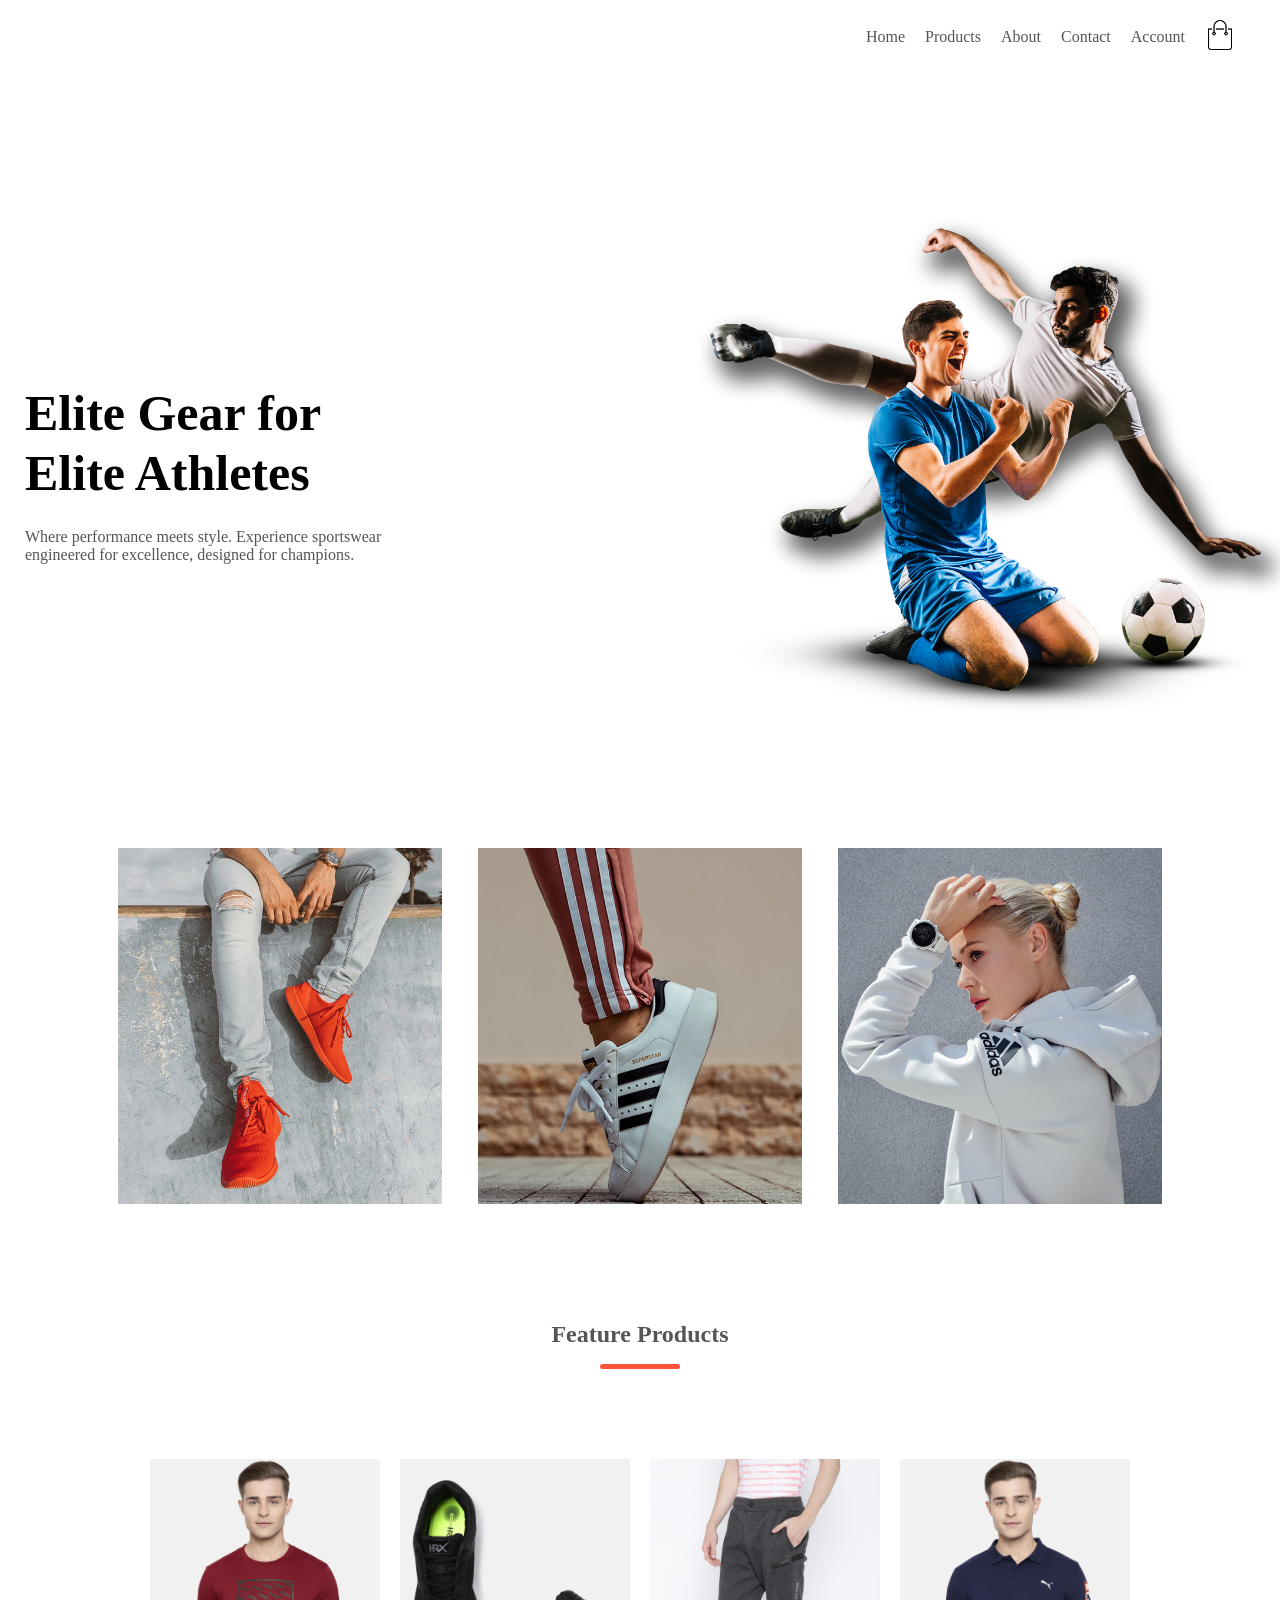
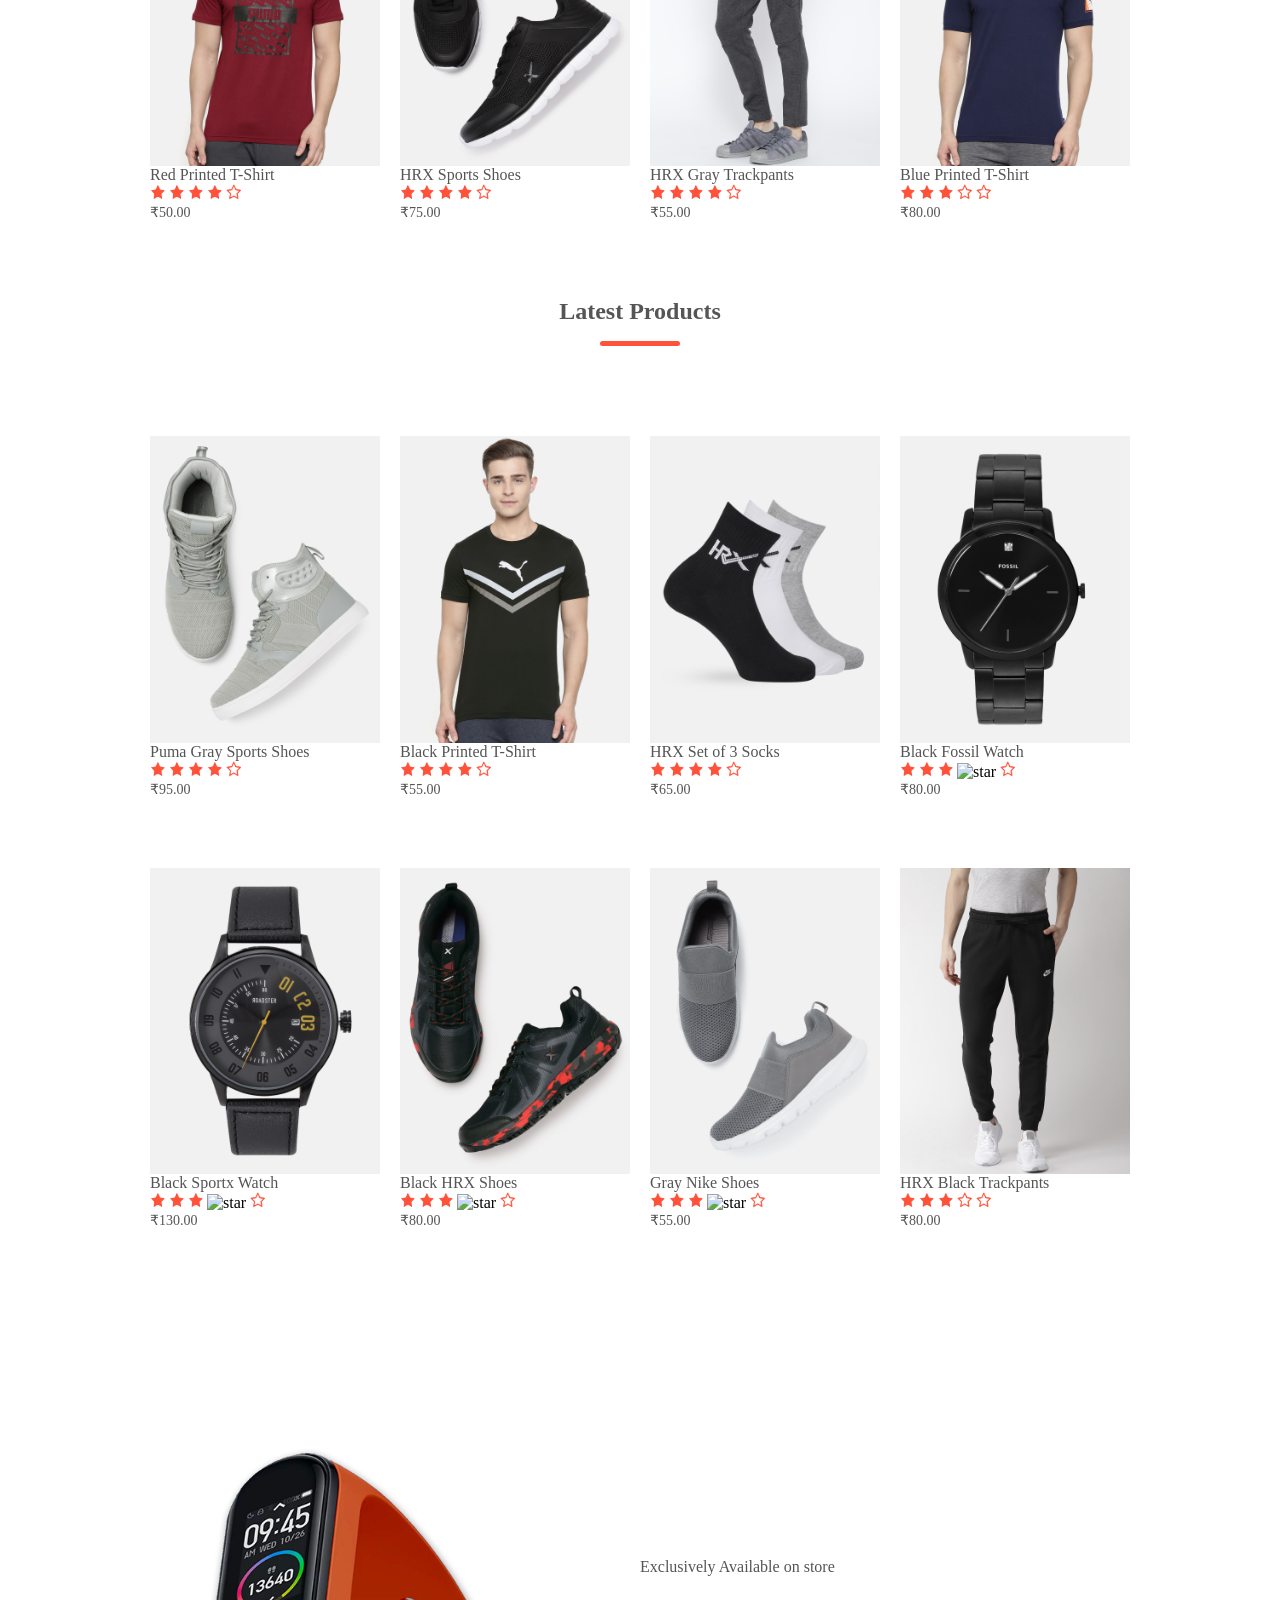
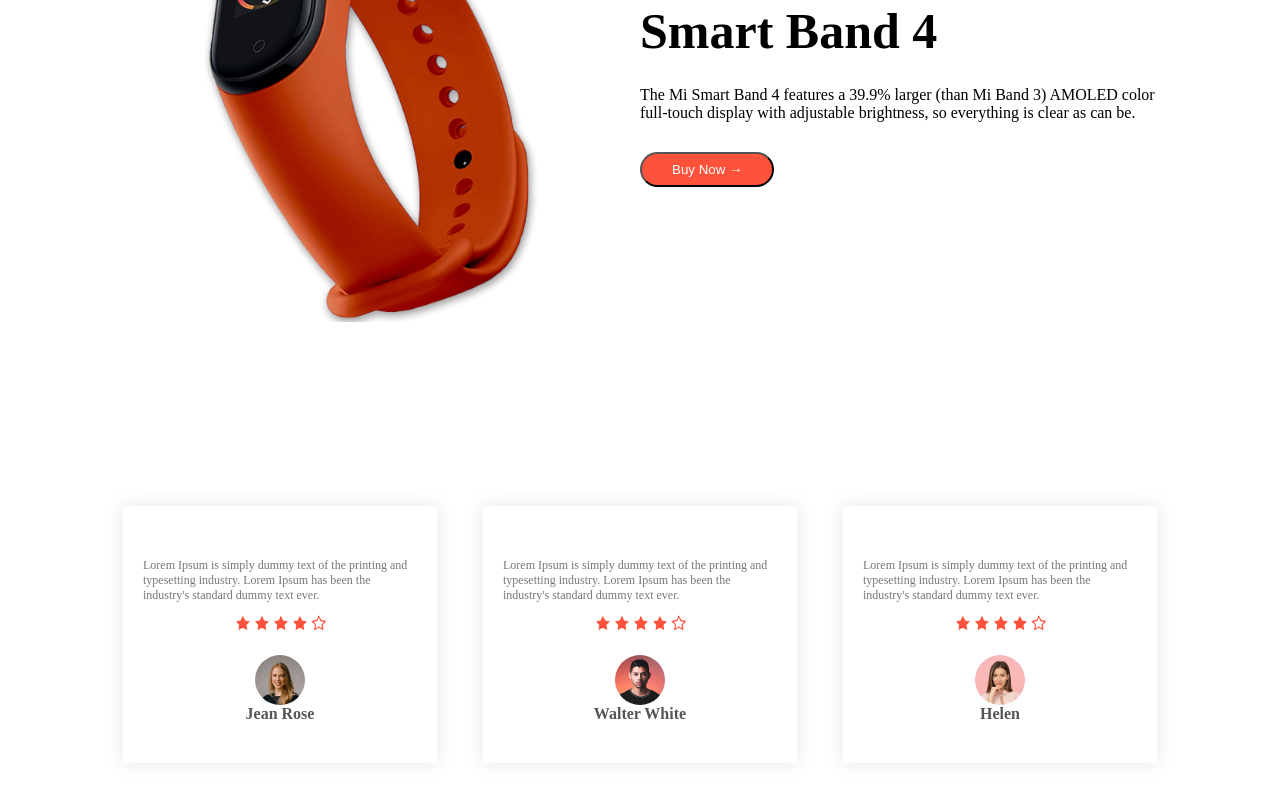
==== index.html @ 8d2226b0 "testimonial is done" ====
<!DOCTYPE html>
<html lang="en">
<head>
    <meta charset="UTF-8">
    <meta name="viewport" content="width=device-width, initial-scale=1.0">
    <title>E-commerce website</title>
    <link href="style.css" rel="stylesheet">
</head>
<body>
    <!-- header section  -->
    <div class="header">
        <div class="container">
            <div class="navbar">
                <a href="">Home</a>
                <a href="">Products</a>
                <a href="">About</a>
                <a href="">Contact</a>
                <a href="">Account</a>
                <a href=""> 
                    <img src="images/cart.png" alt="cart images" id="cartimage">
                </a>
            </div>
        
        <div class="headerContent">
            <div class="headerContentItem">
              <h1> Elite Gear for <br> Elite Athletes</h1>
               <p>
                     Where performance meets style. Experience sportswear<br>
                     engineered for excellence, designed for champions.
                </p>
            </div>
            <div class="headerContentItem">
               <img src="images/image1.png" alt="image">
            </div>
        </div>
        </div>
    </div>
    <!--  featured categories  -->
      <div class=" categories">
        <div class="small-container">
            <div class="row">
            
                <img src="images/category-1.jpg" alt="categorie image"/>  
                
                <img src="images/category-2.jpg" alt="categorie image"/>
                
                <img src="images/category-3.jpg" alt="categorie image"/>
              </div>
        </div>
      </div>

      <!-------------- Our Featured Products -------------->
     <div class="feature-products">
        <h2>Feature Products</h2>
            <div class="customUnderlineContainer">
                <div class="customUnderLine"></div>
            </div>
            <div class="product-container">
                <div class="products-card">
                    <img src="images/product-1.jpg " alt="product image">
                    <span class="product-title">Red Printed T-Shirt</span>
                    <div class="starimg">
                       <span class="rating"> <img src="images/star.png" alt="star"></span>
                       <span class="rating"> <img src="images/star.png" alt="star"></span>
                       <span class="rating" > <img src="images/star.png" alt="star"></span>
                       <span class="rating"> <img src="images/star.png" alt="star"></span>
                       <span class="rating"> <img src="images/emptyStar.png" alt="star"></span>
                    </div>
                    <span class="product-pricing">₹50.00</span>
                </div>


                <div class="products-card">
                    <img src="images/product-2.jpg " alt="product image">
                    <span class="product-title">HRX Sports Shoes</span>
                    <div class="starimg">
                       <span class="rating"> <img src="images/star.png" alt="star"></span>
                       <span class="rating"> <img src="images/star.png" alt="star"></span>
                       <span class="rating" > <img src="images/star.png" alt="star"></span>
                       <span class="rating"> <img src="images/star.png" alt="star"></span>
                       <span class="rating"> <img src="images/emptyStar.png" alt="star"></span>
                    </div>
                    <span class="product-pricing">₹75.00</span>
                </div>

                <div class="products-card">
                    <img src="images/product-3.jpg " alt="product image">
                    <span class="product-title">HRX Gray Trackpants</span>
                    <div class="starimg">
                       <span class="rating"> <img src="images/star.png" alt="star"></span>
                       <span class="rating"> <img src="images/star.png" alt="star"></span>
                       <span class="rating" > <img src="images/star.png" alt="star"></span>
                       <span class="rating"> <img src="images/star.png" alt="star"></span>
                       <span class="rating"> <img src="images/emptyStar.png" alt="star"></span>
                    </div>
                    <span class="product-pricing">₹55.00</span>
                </div>

                <div class="products-card">
                    <img src="images/product-4.jpg " alt="product image">
                    <span class="product-title">Blue Printed T-Shirt</span>
                    <div class="starimg">
                       <span class="rating"> <img src="images/star.png" alt="star"></span>
                       <span class="rating"> <img src="images/star.png" alt="star"></span>
                       <span class="rating" > <img src="images/star.png" alt="star"></span>
                       <span class="rating"> <img src="images/emptyStar.png" alt="star"></span>
                       <span class="rating"> <img src="images/emptyStar.png" alt="star"></span>
                    </div>
                    <span class="product-pricing">₹80.00</span>
                </div>
                
            </div>
     </div>

     <!-- -------------Latest Products ------------------->
      <div class="feature-products">
        <h2>Latest Products</h2>
            <div class="customUnderlineContainer">
                <div class="customUnderLine"></div>
            </div>
            <div class="product-container">
                <div class="products-card">
                    <img src="images/product-5.jpg " alt="product image">
                    <span class="product-title">Puma Gray Sports Shoes</span>
                    <div class="starimg">
                       <span class="rating"> <img src="images/star.png" alt="star"></span>
                       <span class="rating"> <img src="images/star.png" alt="star"></span>
                       <span class="rating" > <img src="images/star.png" alt="star"></span>
                       <span class="rating"> <img src="images/star.png" alt="star"></span>
                       <span class="rating"> <img src="images/emptyStar.png" alt="star"></span>
                    </div>
                    <span class="product-pricing">₹95.00</span>
                </div>


                <div class="products-card">
                    <img src="images/product-6.jpg " alt="product image">
                    <span class="product-title">Black Printed T-Shirt</span>
                    <div class="starimg">
                       <span class="rating"> <img src="images/star.png" alt="star"></span>
                       <span class="rating"> <img src="images/star.png" alt="star"></span>
                       <span class="rating" > <img src="images/star.png" alt="star"></span>
                       <span class="rating"> <img src="images/star.png" alt="star"></span>
                       <span class="rating"> <img src="images/emptyStar.png" alt="star"></span>
                    </div>
                    <span class="product-pricing">₹55.00</span>
                </div>

                <div class="products-card">
                    <img src="images/product-7.jpg " alt="product image">
                    <span class="product-title">HRX Set of 3 Socks</span>
                    <div class="starimg">
                       <span class="rating"> <img src="images/star.png" alt="star"></span>
                       <span class="rating"> <img src="images/star.png" alt="star"></span>
                       <span class="rating" > <img src="images/star.png" alt="star"></span>
                       <span class="rating"> <img src="images/star.png" alt="star"></span>
                       <span class="rating"> <img src="images/emptyStar.png" alt="star"></span>
                    </div>
                    <span class="product-pricing">₹65.00</span>
                </div>

                <div class="products-card">
                    <img src="images/product-8.jpg " alt="product image">
                    <span class="product-title">Black Fossil Watch</span>
                    <div class="starimg">
                       <span class="rating"> <img src="images/star.png" alt="star"></span>
                       <span class="rating"> <img src="images/star.png" alt="star"></span>
                       <span class="rating" > <img src="images/star.png" alt="star"></span>
                       <span class="rating"> <img src="images/Star.png" alt="star"></span>
                       <span class="rating"> <img src="images/emptyStar.png" alt="star"></span>
                    </div>
                    <span class="product-pricing">₹80.00</span>
                </div>

                <div class="products-card">
                    <img src="images/product-9.jpg " alt="product image">
                    <span class="product-title">Black Sportx Watch</span>
                    <div class="starimg">
                       <span class="rating"> <img src="images/star.png" alt="star"></span>
                       <span class="rating"> <img src="images/star.png" alt="star"></span>
                       <span class="rating" > <img src="images/star.png" alt="star"></span>
                       <span class="rating"> <img src="images/Star.png" alt="star"></span>
                       <span class="rating"> <img src="images/emptyStar.png" alt="star"></span>
                    </div>
                    <span class="product-pricing">₹130.00</span>
                </div>
                <div class="products-card">
                    <img src="images/product-10.jpg " alt="product image">
                    <span class="product-title">Black HRX Shoes</span>
                    <div class="starimg">
                       <span class="rating"> <img src="images/star.png" alt="star"></span>
                       <span class="rating"> <img src="images/star.png" alt="star"></span>
                       <span class="rating" > <img src="images/star.png" alt="star"></span>
                       <span class="rating"> <img src="images/Star.png" alt="star"></span>
                       <span class="rating"> <img src="images/emptyStar.png" alt="star"></span>
                    </div>
                    <span class="product-pricing">₹80.00</span>
                </div>
                <div class="products-card">
                    <img src="images/product-11.jpg " alt="product image">
                    <span class="product-title">Gray Nike Shoes</span>
                    <div class="starimg">
                       <span class="rating"> <img src="images/star.png" alt="star"></span>
                       <span class="rating"> <img src="images/star.png" alt="star"></span>
                       <span class="rating" > <img src="images/star.png" alt="star"></span>
                       <span class="rating"> <img src="images/Star.png" alt="star"></span>
                       <span class="rating"> <img src="images/emptyStar.png" alt="star"></span>
                    </div>
                    <span class="product-pricing">₹55.00</span>
                </div>
                <div class="products-card">
                    <img src="images/product-12.jpg " alt="product image">
                    <span class="product-title">HRX Black Trackpants</span>
                    <div class="starimg">
                       <span class="rating"> <img src="images/star.png" alt="star"></span>
                       <span class="rating"> <img src="images/star.png" alt="star"></span>
                       <span class="rating" > <img src="images/star.png" alt="star"></span>
                       <span class="rating"> <img src="images/emptyStar.png" alt="star"></span>
                       <span class="rating"> <img src="images/emptyStar.png" alt="star"></span>
                    </div>
                    <span class="product-pricing">₹80.00</span>
                </div>
                
            </div>
     </div>

     <!-- Smart watch banner stuff -->
      <div class="smart-watch-banner">
        <div class="smart-container">
            <div class="smart-watch-img-container">
                <img src="images/exclusive.png" alt="smartwatch" >
            </div>
            <div class="smart-watch-banner-content">
                <p>Exclusively Available on store</p>
                <h1>Smart Band 4</h1>
                <span>The Mi Smart Band 4 features a 39.9% larger (than Mi Band 3) AMOLED color full-touch display with adjustable brightness, so everything is clear as can be.</span>
               
                <button class="buyNow">Buy Now →</button >
            </div>
        </div>
      </div>

      <!----------testimonial--------------->
      <div class="testimonialParentContainer">
        <div class="testimonialInnerContainer">
            <div class="testimonialCards">
                <p class="testimonialContent">Lorem Ipsum is simply dummy text of the printing and typesetting industry. Lorem Ipsum has been the industry's standard dummy text ever.</p>
                <div class="starimg">
                       <span class="rating"> <img src="images/star.png" alt="star"></span>
                       <span class="rating"> <img src="images/star.png" alt="star"></span>
                       <span class="rating" > <img src="images/star.png" alt="star"></span>
                       <span class="rating"> <img src="images/star.png" alt="star"></span>
                       <span class="rating"> <img src="images/emptyStar.png" alt="star"></span>
                    </div>
                    <img src="images/user-1.png" alt="userPhoto" class="testimonialCardsImg">
                    <h3 class="testimonialCardsName">Jean Rose</h3>
            </div>

            <div class="testimonialCards">
                <p class="testimonialContent">Lorem Ipsum is simply dummy text of the printing and typesetting industry. Lorem Ipsum has been the industry's standard dummy text ever.</p>
                <div class="starimg">
                       <span class="rating"> <img src="images/star.png" alt="star"></span>
                       <span class="rating"> <img src="images/star.png" alt="star"></span>
                       <span class="rating" > <img src="images/star.png" alt="star"></span>
                       <span class="rating"> <img src="images/star.png" alt="star"></span>
                       <span class="rating"> <img src="images/emptyStar.png" alt="star"></span>
                    </div>
                    <img src="images/user-2.png" alt="userPhoto" class="testimonialCardsImg">
                    <h3 class="testimonialCardsName">Walter White</h3>
            </div>

            <div class="testimonialCards">
                <p class="testimonialContent">Lorem Ipsum is simply dummy text of the printing and typesetting industry. Lorem Ipsum has been the industry's standard dummy text ever.</p>
                <div class="starimg">
                       <span class="rating"> <img src="images/star.png" alt="star"></span>
                       <span class="rating"> <img src="images/star.png" alt="star"></span>
                       <span class="rating" > <img src="images/star.png" alt="star"></span>
                       <span class="rating"> <img src="images/star.png" alt="star"></span>
                       <span class="rating"> <img src="images/emptyStar.png" alt="star"></span>
                    </div>
                    <img src="images/user-3.png" alt="userPhoto" class="testimonialCardsImg">
                    <h3 class="testimonialCardsName">Helen</h3>
            </div>
        </div>

        
        
      </div>
</body>
</html>
---- style.css ----
*{
    margin: 0;
    padding: 0;
}


/* header style */
.header {
    background-color: rgb(255,255,255,0.7);
}

.container {
    max-width: 1300px;
    margin: auto;
    padding: 0px 25px;
}

.navbar {
    display: flex;
    align-items: center;
    justify-content: flex-end;
    padding: 20px;
    gap: 20px
}

a{
    text-decoration: none;
    color: #555;
}

#cartimage{
    width: 30px;
    height: 30px;
}

.headerContent{
     margin-top: 70px;
    display: flex;
    align-items: center;
    flex-wrap: wrap;
    justify-content: space-around;
   
}

.headerContentItem{
      flex-basis: 50%;
    min-width: 300px;
}

.headerContentItem h1 {
    font-size: 50px;
    line-height: 60px;
    margin: 25px 0px;
}
.headerContentItem p {
    color: #555;
}

.headerContentItem img{
    width: 100%;
    padding: 50px;
}

    /* <!--  featured categories  --> */

.categories{
    margin: 70px 0px;
}

.small-container{
    max-width: 1080px;
    margin: auto;
    padding: 0px 25px ;
}

.row{
    display: flex;
    align-items: center;
    flex-wrap: wrap;
    justify-content: space-around;
}

.row img{
    flex-basis: 30%;
    min-width: 250px;
    margin-bottom: 30px;
}

/* <!------- Our Featured Products -----> */

.feature-products{
    max-width: 1000px;
    margin: auto;
    padding: 0% 25px;
    display: flex;
    flex-direction: column;
}

.feature-products h2{
    color: #555;
    line-height: 60px;
    text-align: center;
}

.customUnderlineContainer{
    display: flex;
    justify-content: center;
    margin-bottom: 80px;
}

.customUnderLine{
    width: 80px;
    height: 5px;
    background-color: #ff523b;
    border-radius: 10px;
}

.product-container{
    display:flex;
    flex-wrap: wrap;
    justify-content: space-around;
}

.products-card{
    display: flex;
    flex-direction: column;
    min-width: 200px;
    padding: 10px;
    margin-bottom: 50px; 
    flex-basis: calc(25% - 20px);
    margin-bottom: 50px;
    cursor: pointer;
    transition: transform 0.5s;
}

 .rating img{
   width: 15px; 
   height: 16px; 
} 

.product-title{
    color: #555;
}

.product-pricing{
    color: #555;
    font-size: 14px;
}

.products-card:hover{
    transform: translateY(-5px);
}

.smart-watch-banner{
    margin-top: 80px;
    background-color: rgb(255,255,255,0.7);
    padding: 30px 0px;
}

.smart-container{
    display: flex;
    flex-wrap: wrap;
    max-width: 1080px;
    margin: auto;
    padding: 0px 25px;
    justify-content: space-around;
    align-items: center;
    
}
.smart-watch-img-container{
    flex-basis: 50%;
    min-width: 300px;
}


.smart-watch-img-container img{
    max-width: 100%;
    padding: 50px 0;
}

.smart-watch-banner-content{
     flex-basis: 50%;
     min-width: 300px;
}

.smart-watch-banner-content p{
    color: #555;
}

.smart-watch-banner-content h1{
    font-size: 50px;
    line-height: 60px;
    margin: 25px 0;
    
}



.buyNow{
    background-color: #ff523b;
    color: #fff;
    padding: 8px 30px;
    margin: 30px 0;
    border-radius: 30px;
    cursor: pointer;
}

.buyNow:hover{
    background-color: #563434;
}


/* <!----------testimonial---------------> */
.testimonialParentContainer{
    padding-top: 100px;
}

.testimonialInnerContainer{
    max-width: 1080px;
    margin: auto;
    padding: 0px 25px;
    display: flex;
    align-items: center;
    justify-content: space-around;
    flex-wrap: wrap;
    
}

.testimonialCards{
     display: flex;
     flex-direction: column;
     align-items: center;
     cursor: pointer;
     padding: 40px 20px 40px;
     box-shadow: 0 0 20px 0px rgba(0, 0, 0, 0.1);
     cursor: pointer;
     transition: transform 0.5s;
     min-width: 250px;
     margin-bottom: 30px;
     flex-basis: calc(30% - 50px);
}

.testimonialContent{
    font-size: 12px;
    margin: 12px 0px;
    color: #777;
}

.testimonialCardsImg{
    width: 50px;
    margin-top: 20px;
    border-radius: 50%;
}

.testimonialCardsName{
    font-weight: 600;
    color: #555;
    font-size: 16px;
}
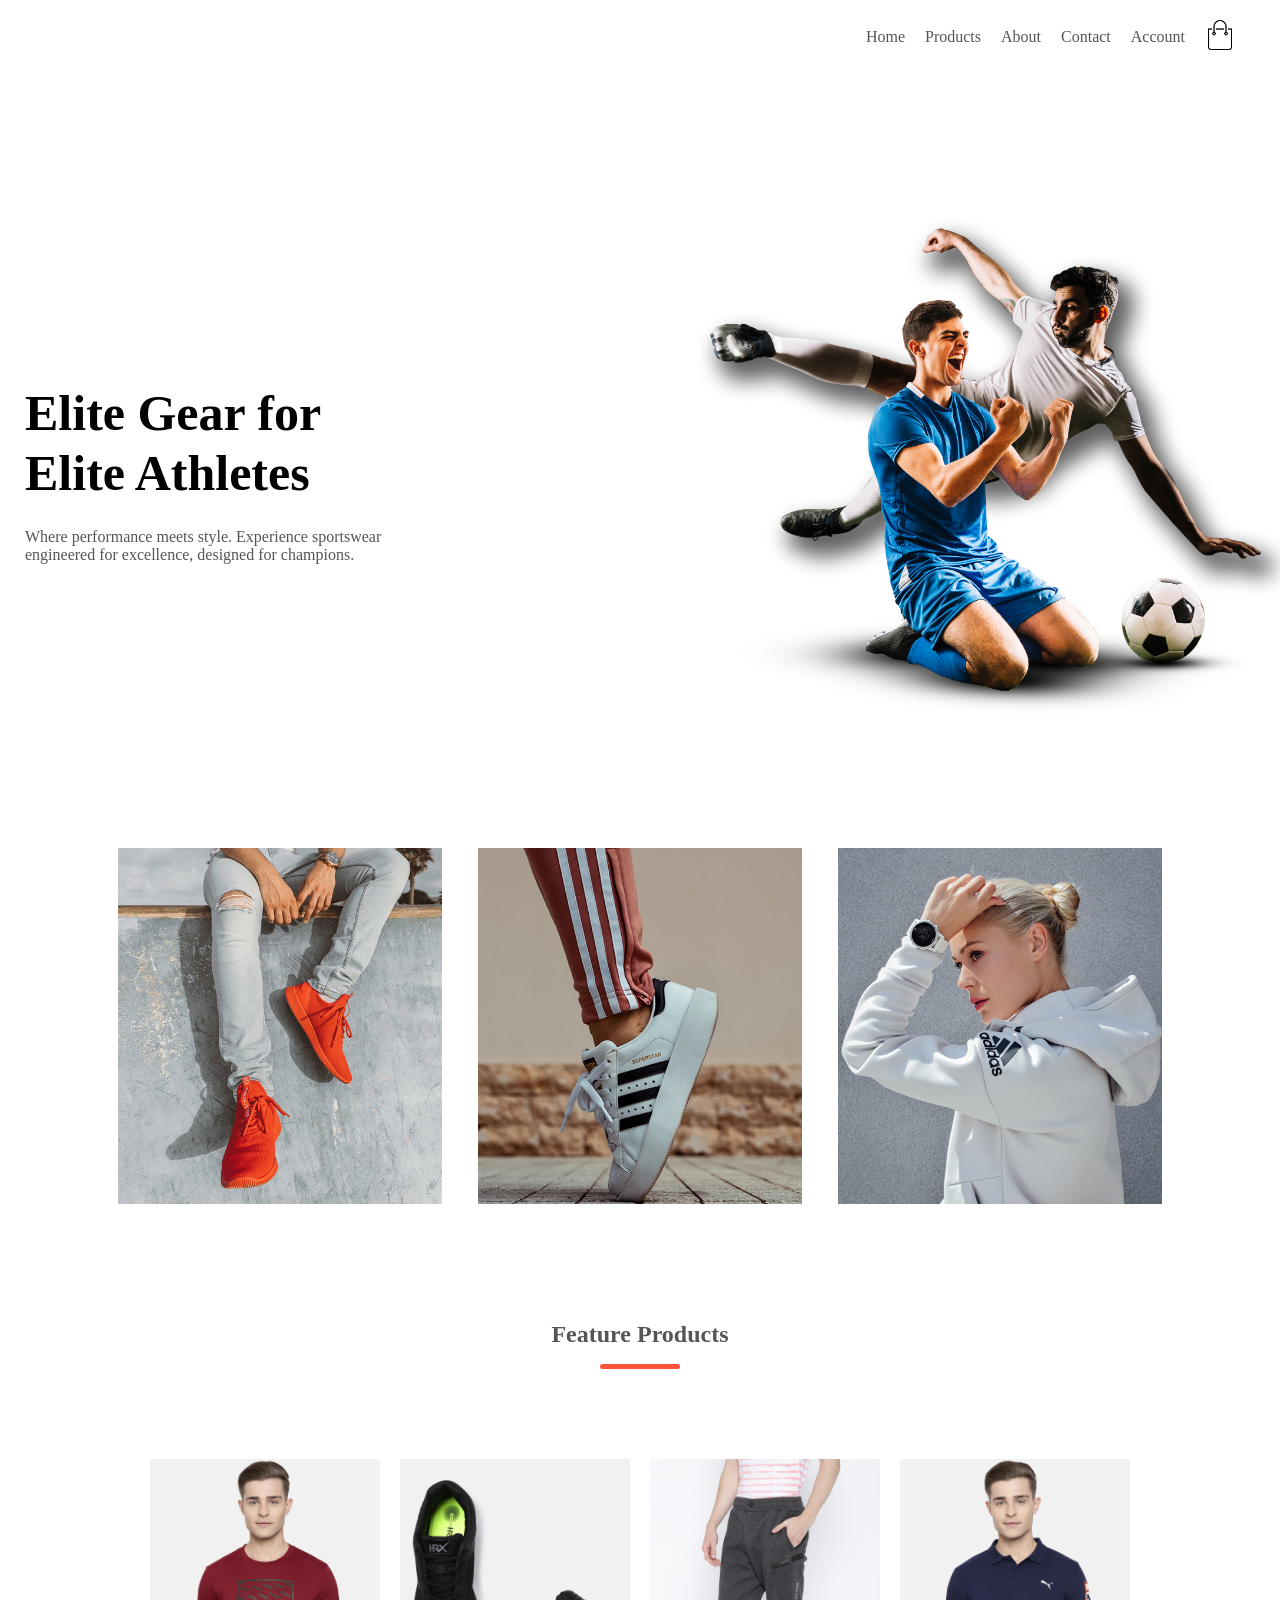
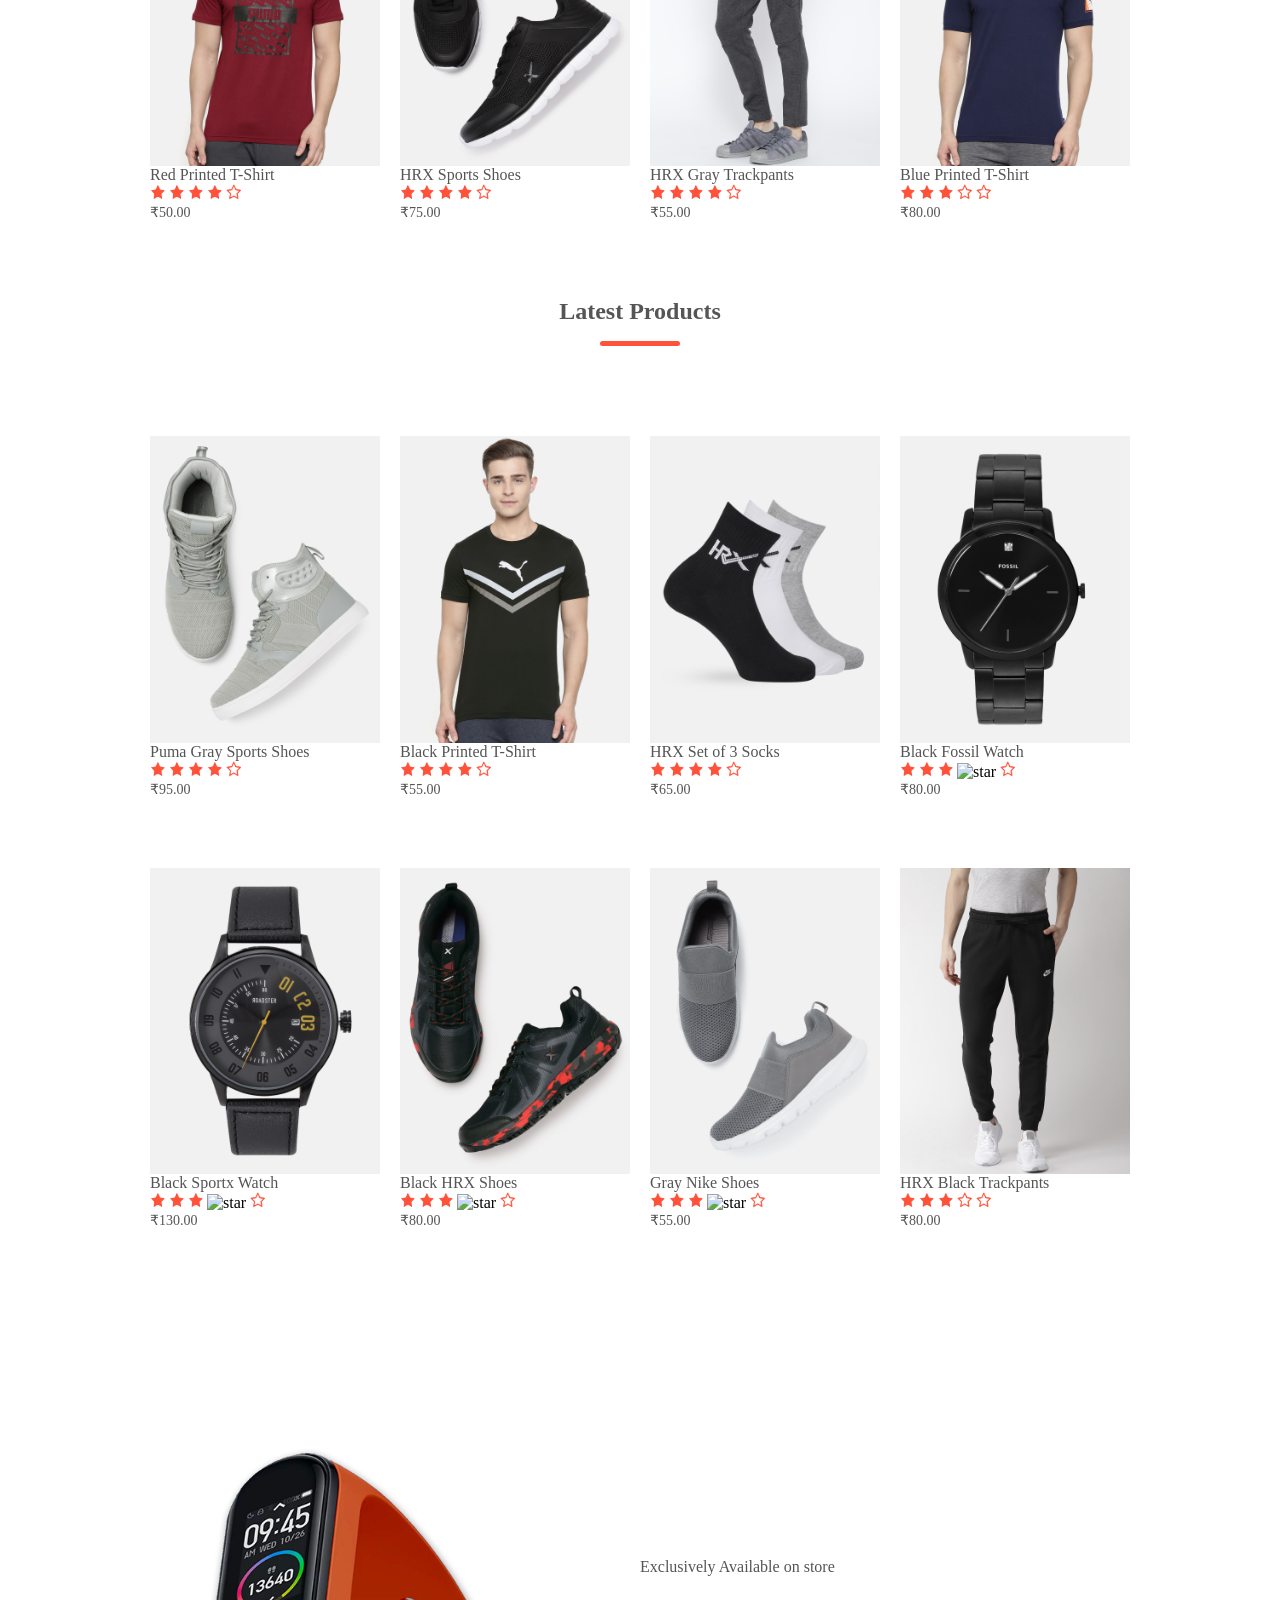
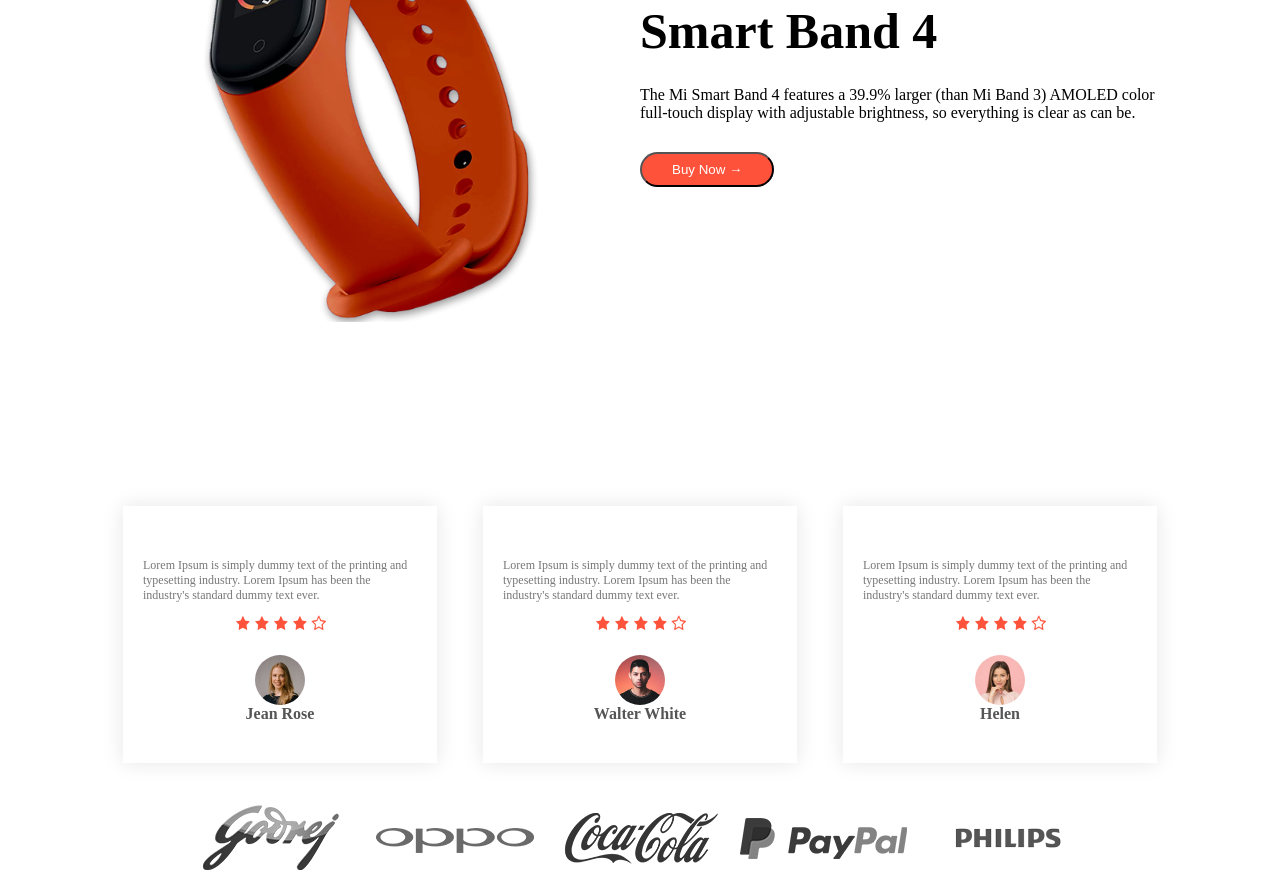
==== commit fbea4432: "Branding woking is done" ====
--- a/index.html
+++ b/index.html
@@ -286,5 +286,15 @@
         
         
       </div>
+
+      <!----------Brands--------------->
+      <div class="BrandingContainer">
+        <div class="BrandingInnerContainer">
+            <img src="images/logo-godrej.png" alt="Brand logo">
+            <img src="images/logo-oppo.png" alt="Brand logo">
+            <img src="images/logo-coca-cola.png" alt="Brand logo">
+            <img src="images/logo-paypal.png" alt="Brand logo">
+            <img src="images/logo-philips.png" alt="Brand logo"></div>
+      </div>
 </body>
 </html>
--- a/style.css
+++ b/style.css
@@ -258,3 +258,26 @@
     font-size: 16px;
 }
 
+
+/* <!----------Brands---------------> */
+.BrandingContainer{
+    margin: 100px auto;
+}
+
+.BrandingContainer{
+    display: flex;
+    justify-content: space-around;
+    max-width: 1080px;
+    margin: auto;
+    padding: 0px 25px;
+    
+}
+
+.BrandingContainer img{
+    cursor: pointer;
+    filter: grayscale(100%);
+}
+
+.BrandingContainer img:hover{
+     filter: grayscale(0%);
+}
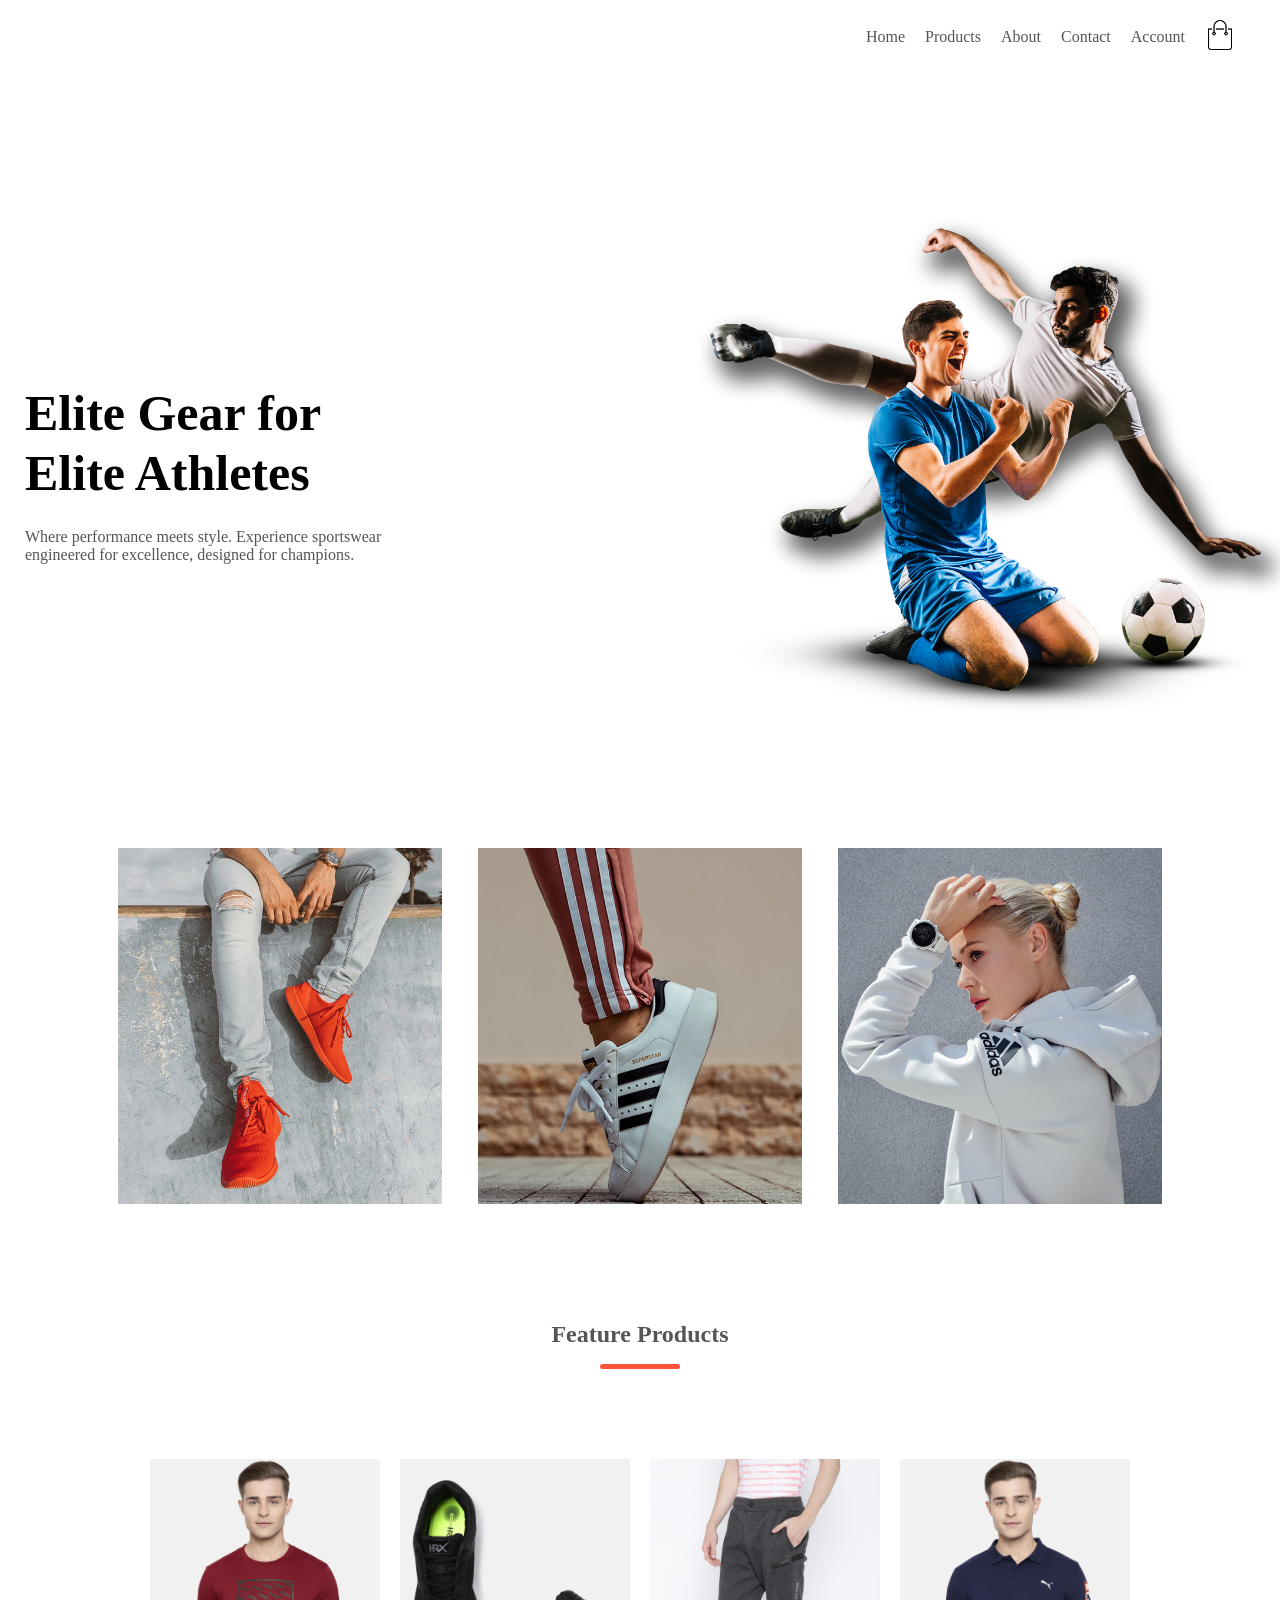
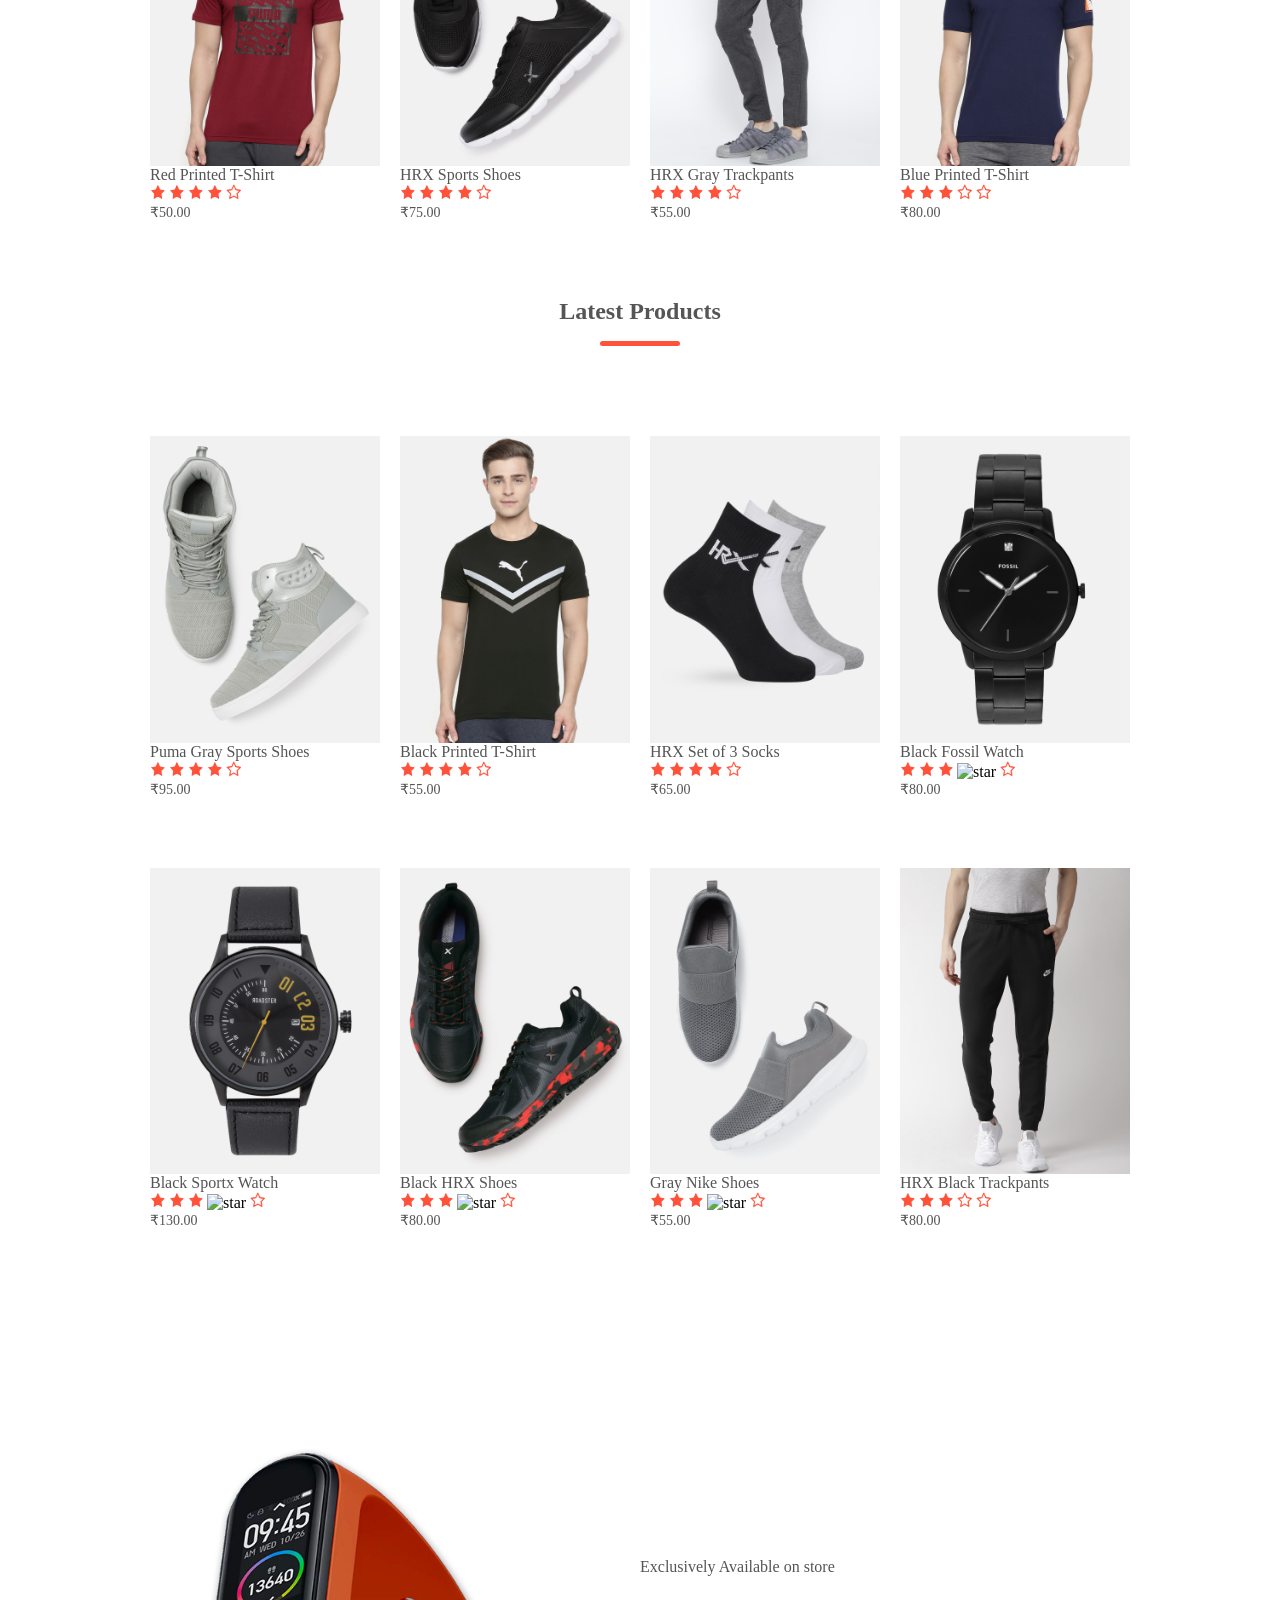
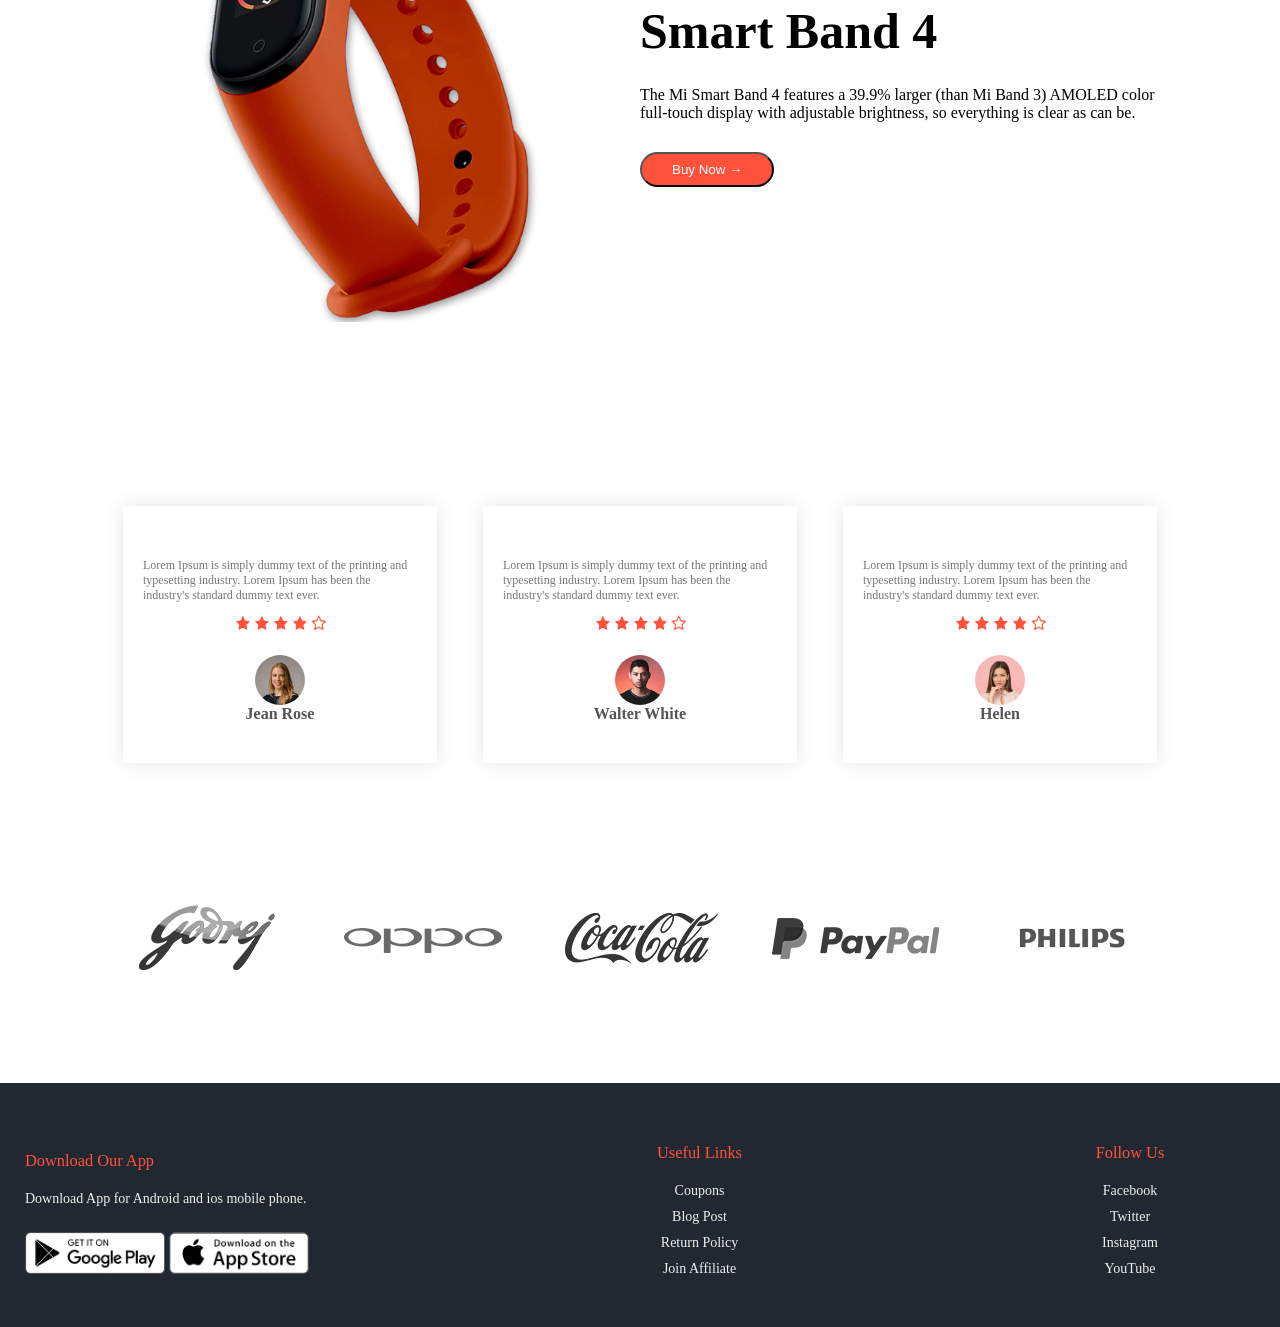
==== commit 2de4e7c2: "footer work is done" ====
--- a/index.html
+++ b/index.html
@@ -296,5 +296,35 @@
             <img src="images/logo-paypal.png" alt="Brand logo">
             <img src="images/logo-philips.png" alt="Brand logo"></div>
       </div>
+
+      <!-- --------Footer------------- -->
+      <div class="footerContainer">
+        <div class="footerInnercontainer">
+            <div class="footerColume footerColume1">
+                <h3>Download Our App</h3>
+                <p>Download App for Android and ios mobile phone.</p>
+                <div class="footerStoreContainer">
+                    <img src="images/play-store.png">
+                    <img src="images/app-store.png">
+                </div>
+            </div>
+
+            <div class="footerColume footerColumn2">
+                <h3>Useful Links</h3>
+                <p>Coupons</p>
+                <p>Blog Post</p>
+                <p>Return Policy</p>
+                <p>Join Affiliate</p>
+            </div>
+
+            <div class="footerColume footerColume3">
+                <h3>Follow Us</h3>
+                <p>Facebook</p>
+                <p>Twitter</p>
+                <p>Instagram</p>
+                <p>YouTube</p>
+            </div>
+        </div>
+      </div>
 </body>
 </html>
--- a/style.css
+++ b/style.css
@@ -264,7 +264,7 @@
     margin: 100px auto;
 }
 
-.BrandingContainer{
+.BrandingInnerContainer{
     display: flex;
     justify-content: space-around;
     max-width: 1080px;
@@ -280,4 +280,103 @@
 
 .BrandingContainer img:hover{
      filter: grayscale(0%);
-}+}
+
+
+/* <!----------Footer---------------> */
+.footerContainer{
+    background: #222831;
+    color: #eeeeee;
+    font-size: 14px;
+    padding: 60px 0 20px;
+    /* margin-bottom: 300px; */
+}
+
+.footerInnercontainer{
+    display: flex;
+    align-items: center;
+    /* flex-wrap: wrap; */
+    justify-content: space-around;
+    max-width: 1300px;
+    margin: auto;
+    padding: 0px 25px;
+}
+
+.footerColume{
+    min-width: 250px;
+    margin-bottom: 20px;
+    display: flex;
+    flex-direction: column;
+}
+
+.footerColume1{
+    flex-basis: 30%;
+}
+
+.footerColume1 h3{
+    color: #ff523b;
+    margin-bottom: 20px;
+    font-weight: 500;
+}
+
+.footerColume1 p{
+    color: #eeeeee;
+}
+
+
+.footerStoreContainer{
+    display: flex;
+    align-items: center;
+    gap:4px;
+    margin-top: 20px;
+}
+
+.footerStoreContainer img{
+    width: 140px;
+    margin: 5px 0px;
+}
+
+.footerColumn2 {
+	flex: 1;
+	align-items: center;
+}
+
+.footerColumn2  h3 {
+    color: #ff523b;
+	margin-bottom: 20px;
+	font-weight: 500;
+			}
+
+.footerColumn2 p {
+	color: #eeeeee;
+	margin-bottom: 10px;
+	cursor: pointer;
+	transition: color 0.3s ease;
+}
+
+.footerColumn2 p:hover {
+	color: #ff523b;
+}
+
+.footerColume3 {
+	flex-basis: 12%;
+	align-items: center;
+}
+
+ .footerColume3 h3 {
+	color: #ff523b;
+	margin-bottom: 20px;
+	font-weight: 500;
+}
+			
+.footerColume3 p {
+	color: #eeeeee;
+	margin-bottom: 10px;
+	cursor: pointer;
+	transition: color 0.3s ease;
+}
+.footerColume3 p:hover {
+    color: #ff523b;
+			}
+		
+		
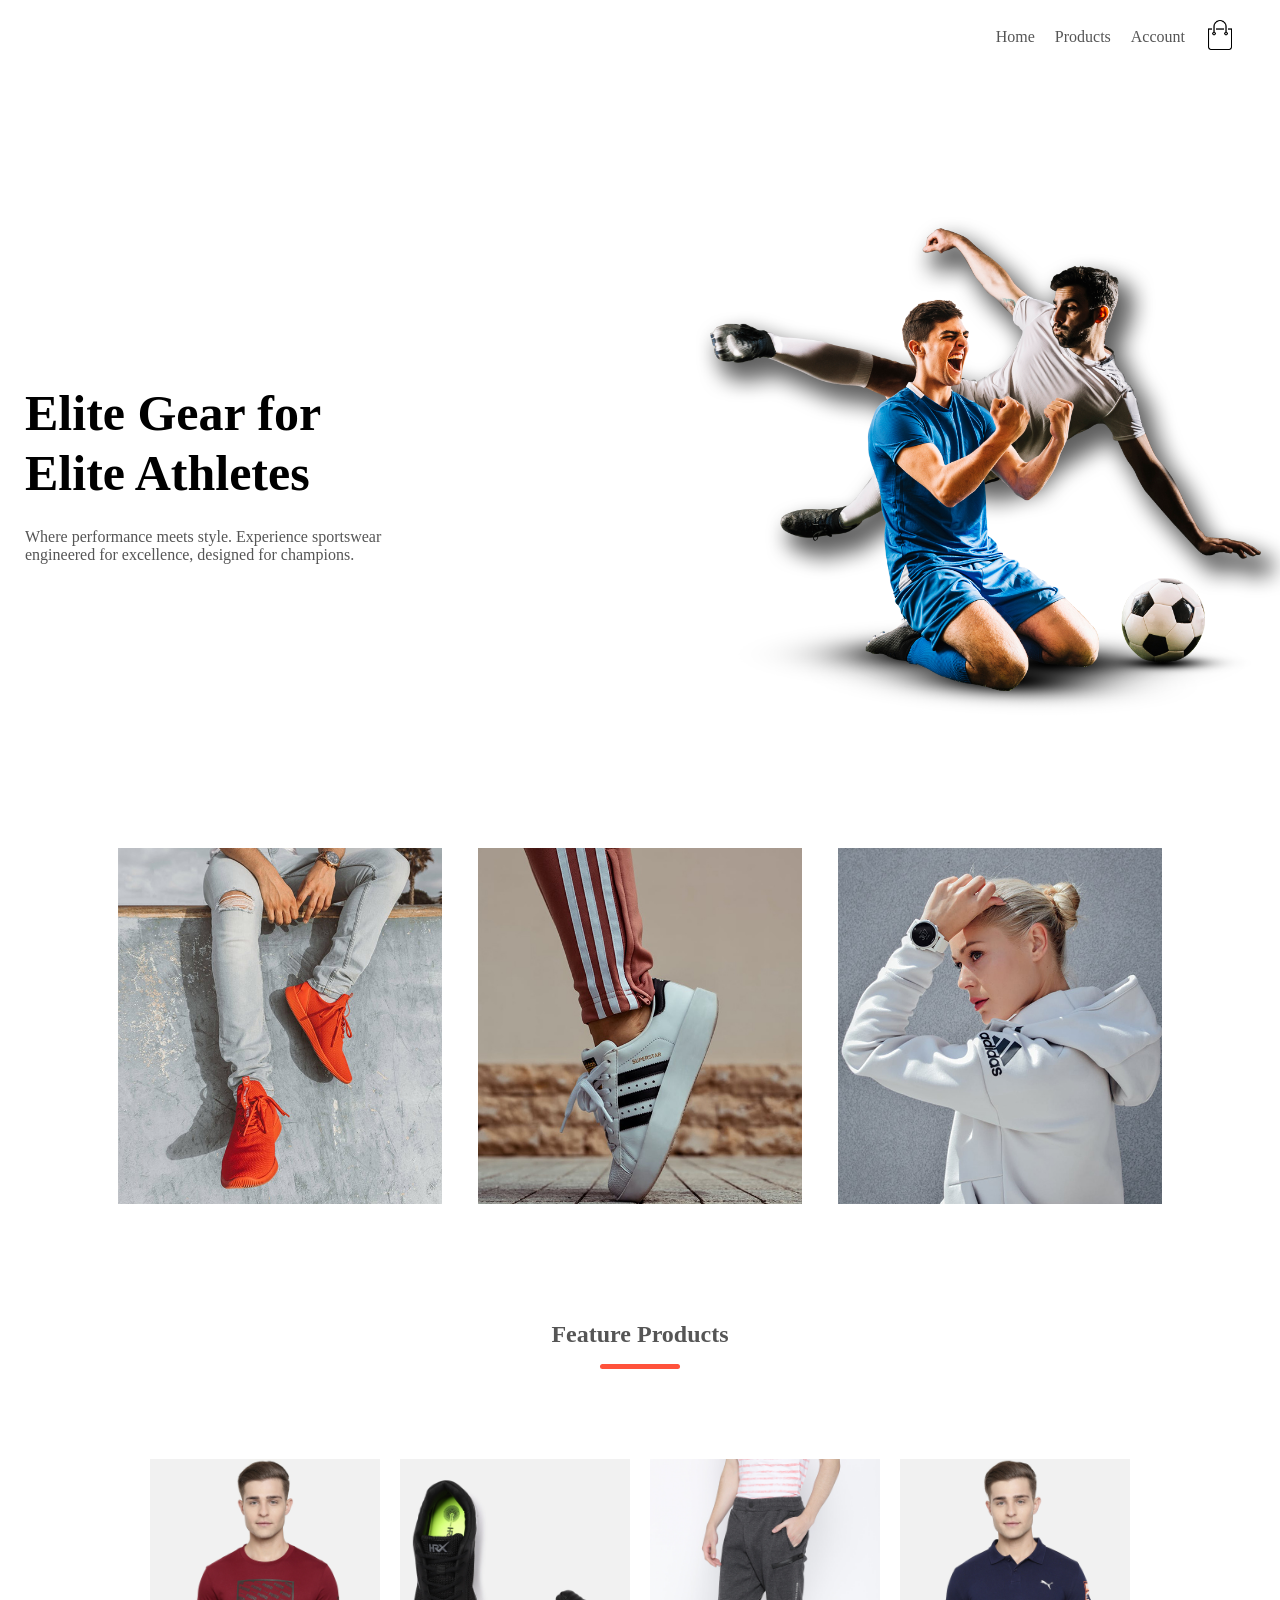
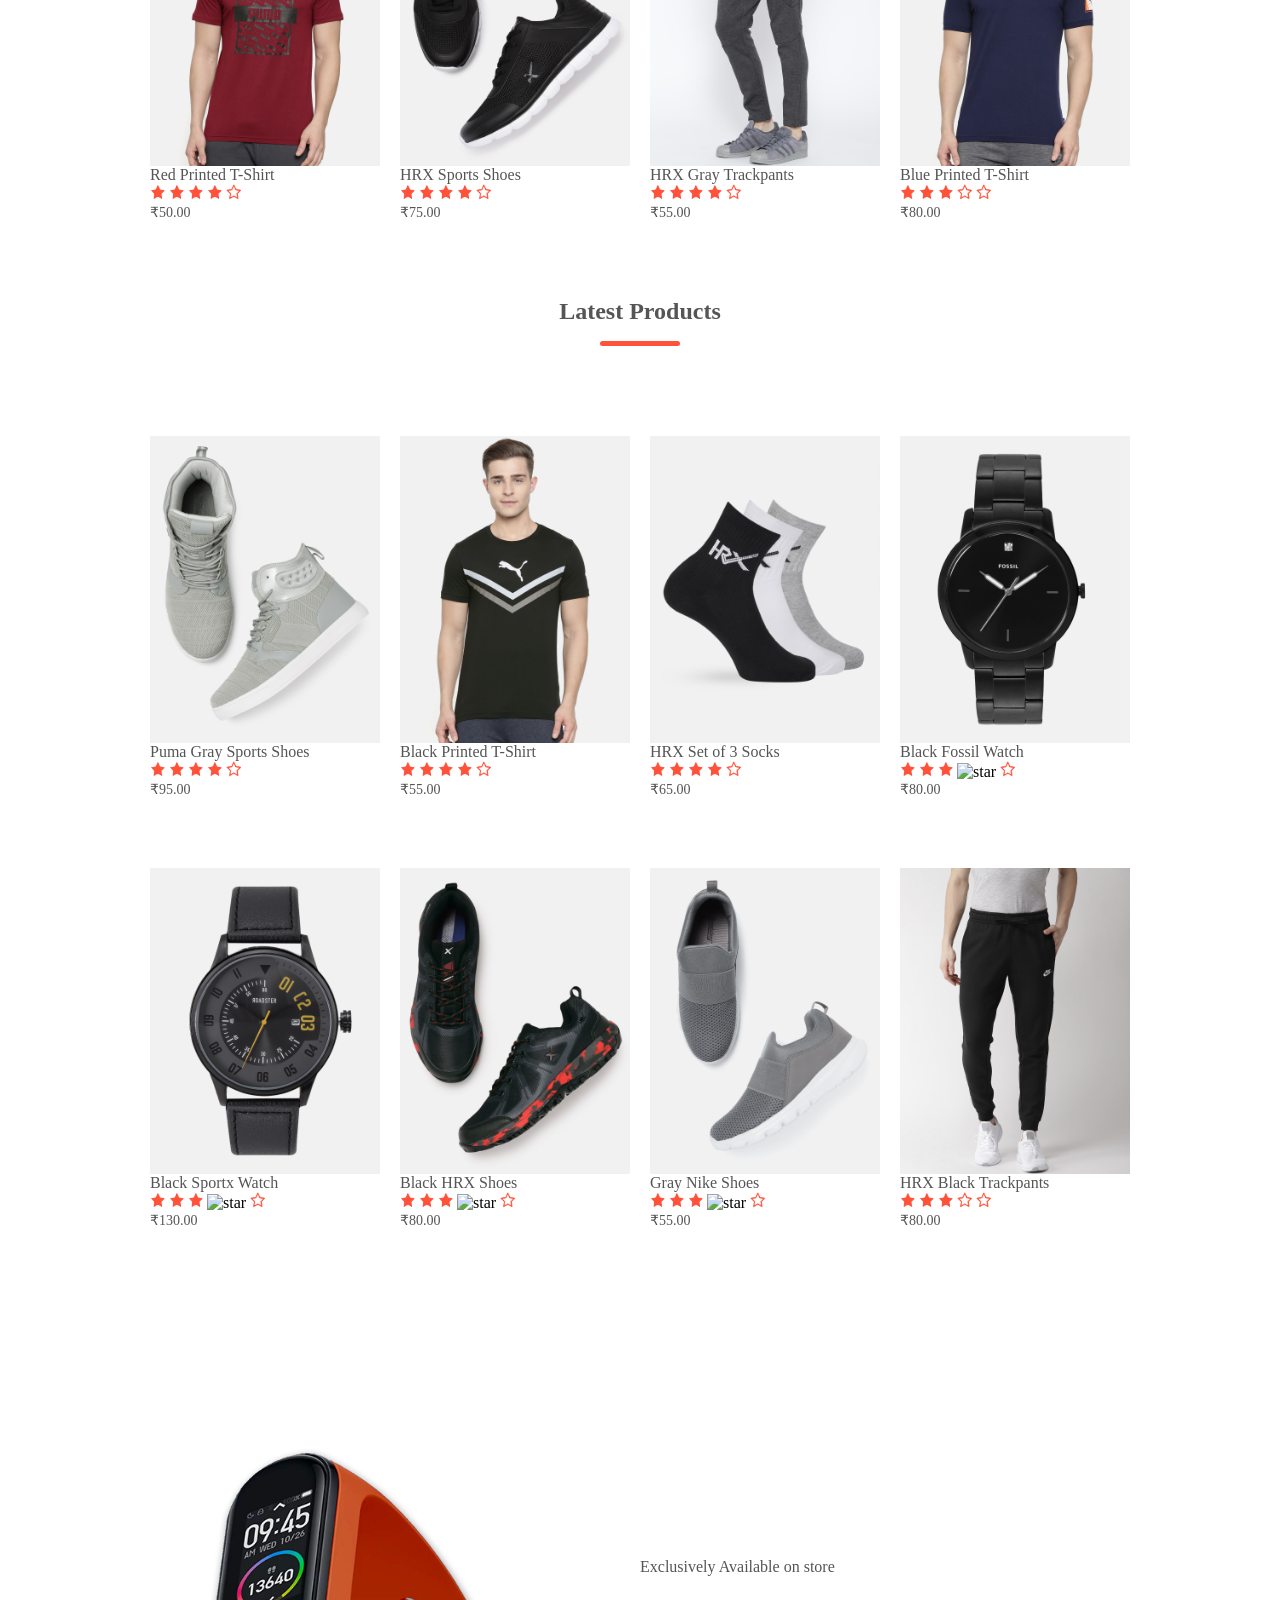
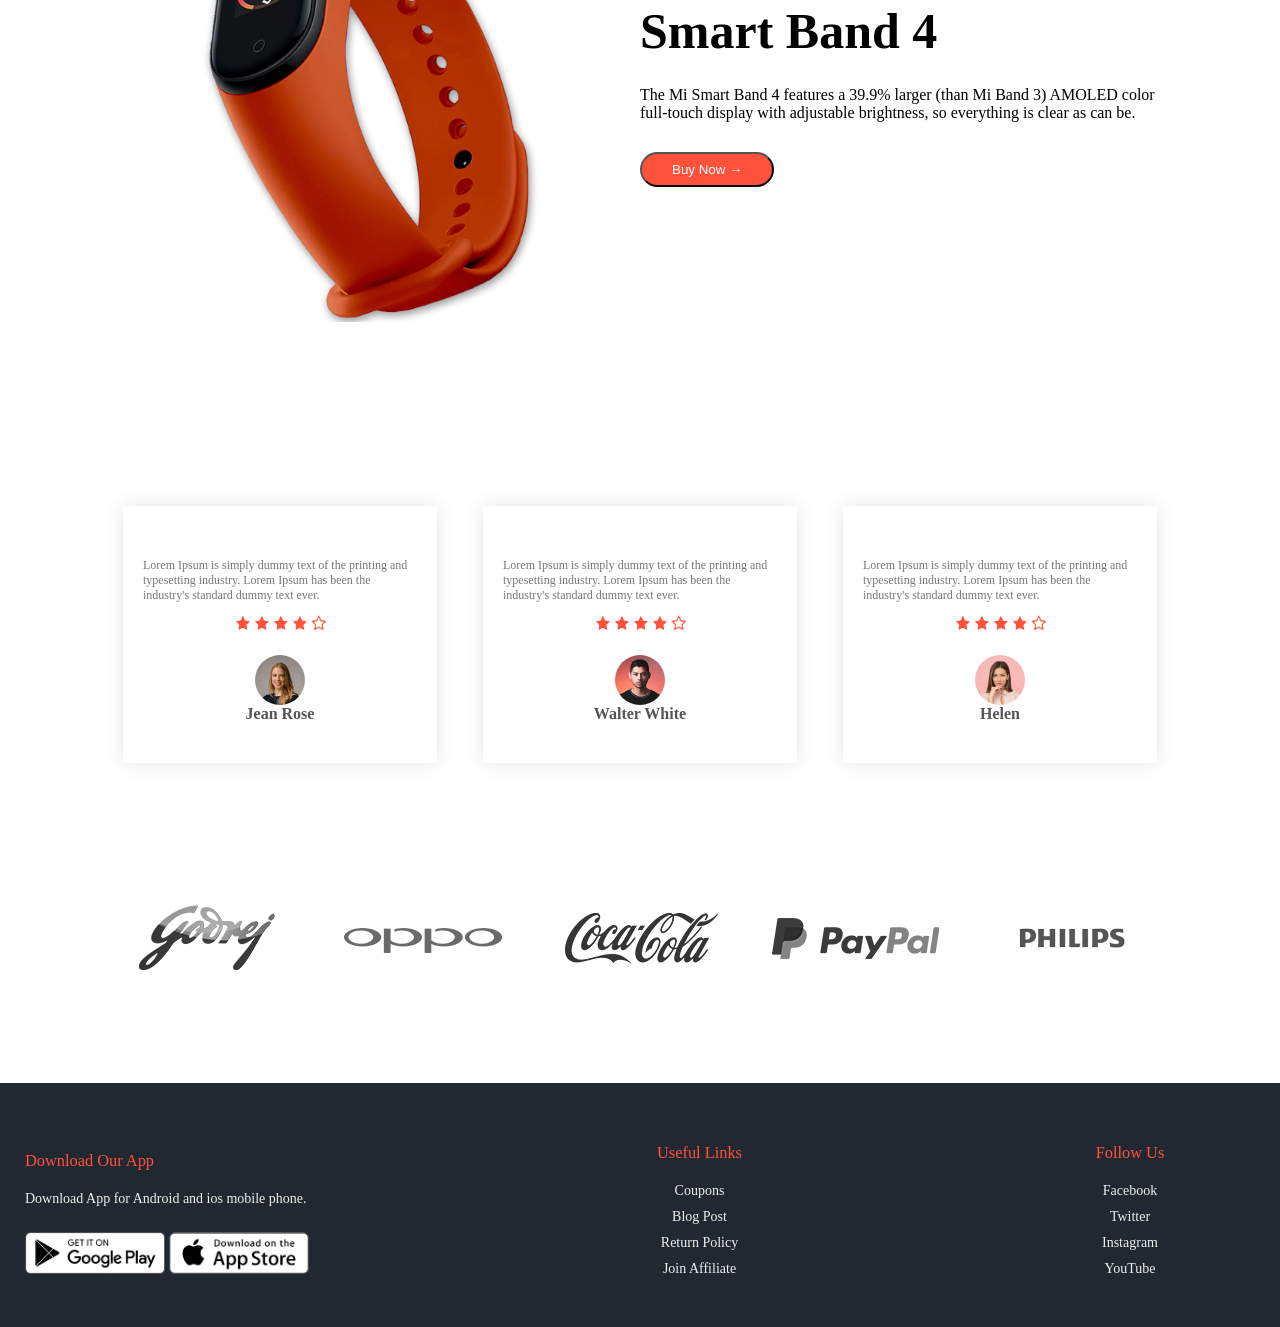
==== commit 3241bac2: "remove unwanted code" ====
--- a/index.html
+++ b/index.html
@@ -3,7 +3,7 @@
 <head>
     <meta charset="UTF-8">
     <meta name="viewport" content="width=device-width, initial-scale=1.0">
-    <title>E-commerce website</title>
+    <title>Home</title>
     <link href="style.css" rel="stylesheet">
 </head>
 <body>
@@ -11,10 +11,8 @@
     <div class="header">
         <div class="container">
             <div class="navbar">
-                <a href="">Home</a>
-                <a href="">Products</a>
-                <a href="">About</a>
-                <a href="">Contact</a>
+                <a href="index.html">Home</a>
+                <a href="products.html">Products</a>
                 <a href="">Account</a>
                 <a href=""> 
                     <img src="images/cart.png" alt="cart images" id="cartimage">
@@ -56,6 +54,7 @@
                 <div class="customUnderLine"></div>
             </div>
             <div class="product-container">
+                
                 <div class="products-card">
                     <img src="images/product-1.jpg " alt="product image">
                     <span class="product-title">Red Printed T-Shirt</span>
@@ -326,5 +325,6 @@
             </div>
         </div>
       </div>
+
 </body>
 </html>
--- a/style.css
+++ b/style.css
@@ -379,4 +379,53 @@
     color: #ff523b;
 			}
 		
-		+	
+            
+            /* CSS For Pdoducts.html */
+
+.allProductsSection{
+    display: flex;
+    flex-direction: column;
+    max-width: 1080px;
+    margin: auto;
+    padding: 0px 25px;
+}
+
+.allProductsSectionLable{
+    display: flex;
+    justify-content: space-between;
+    align-items: center;
+    margin: 100px 0px 50px;
+}
+
+.allProductsSectionLable select{
+    border: 1px solid #ff523b;
+}  
+
+.paginationButtonContainer{
+    display: flex;
+    align-items: center;
+    gap: 10px;
+    margin-bottom: 80px;
+}
+
+.paginationButton{
+    display: inline-block;
+    border: 1px solid #ff523b;
+    width: 40px;
+    height: 40px;
+    text-align: center;
+    line-height: 40px;
+    cursor: pointer;
+}
+
+.paginationButton:hover{
+    background-color: #ff523b;
+    color: #fff;
+
+}
+
+#Products--feature-products{
+    margin: 0%;
+    padding: 0%;
+}
